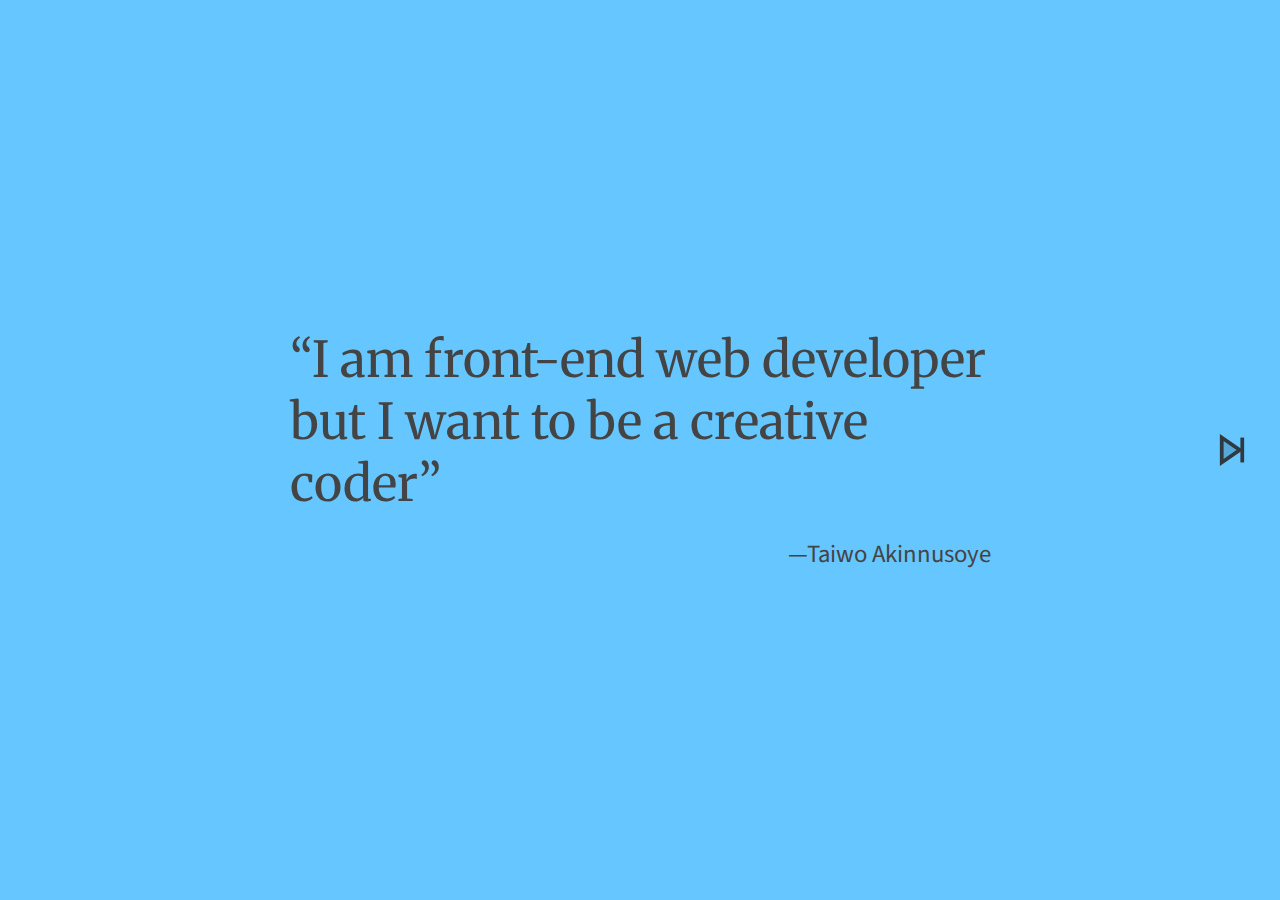
==== index.html @ 93991581 "Rename homepage.html to index.html" ====
<!DOCTYPE html>
<html lang="en" class="no-js">
  <head>
    <meta charset="utf-8">
    <meta http-equiv="X-UA-Compatible" content="IE=edge">
		<meta name="viewport" content="width=device-width, initial-scale=1">
    <title>Akinnsuoye Taiwo's Portfolio</title>
    <link href='https://fonts.googleapis.com/css?family=Source+Sans+Pro:400,700,600|Merriweather:400' rel='stylesheet' type='text/css'>
    <link rel="stylesheet" type="text/css" href="css/normalize.css" />
		<link rel="stylesheet" type="text/css" href="css/select-css.css" />
		<link rel="stylesheet" type="text/css" href="css/demo.css" />
		<link rel="stylesheet" type="text/css" href="css/component.css" />
    <link rel="icon" href="img/favicon.ico" />
    <script src="js/modernizr-custom.js"></script>
  </head>
  <body>
    <svg class="hidden">
			<defs>
				<symbol id="icon-arrow" viewBox="0 0 39 51.43">
					<title>Arrow Left</title>
					<polygon points="7 25.71 36 45.71 36 26.08 36 5.71 7 25.71" stroke-miterlimit="10" stroke-width="6"/><line x1="3" y1="5.71" x2="3" y2="45.71" fill="none" stroke-miterlimit="10" stroke-width="6"/>
				</symbol>
			</defs>
		</svg>

    <main>
      <div class="pages">
        <div class="page page--current">
          <!-- <h1 class="my-name">My Name is Taiwo Akinnsuoye</h1> -->
          <blockquote class="quote">
            <p>I am front-end web developer but I want to be a creative coder</p>
            <footer>Taiwo Akinnusoye</footer>
          </blockquote>
        </div>
      </div>
      <nav class="pagenav">
				<!-- <button class="pagenav__button pagenav__button--top" aria-label="Navigate top"><svg class="icon icon--rtop"><use xlink:href="#icon-arrow"></use></svg></button> -->
				<!-- <button class="pagenav__button pagenav__button--left" aria-label="Navigate left"><svg class="icon"><use xlink:href="#icon-arrow"></use></svg></button> -->
				<a href="portfolio.html"><button class="pagenav__button pagenav__button--right" aria-label="Navigate right"><svg class="icon icon--rright"><use xlink:href="#icon-arrow"></use></svg></button></a>
				<!-- <button class="pagenav__button pagenav__button--bottom" aria-label="Navigate bottom"><svg class="icon icon--rbottom"><use xlink:href="#icon-arrow"></use></svg></button> -->
				<!-- <button class="pagenav__button pagenav__button--cornertopleft" aria-label="Navigate top left"><svg class="icon icon--rtopleft"><use xlink:href="#icon-arrow"></use></svg></button>
				<button class="pagenav__button pagenav__button--cornertopright" aria-label="Navigate top right"><svg class="icon icon--rtopright"><use xlink:href="#icon-arrow"></use></svg></button>
				<button class="pagenav__button pagenav__button--cornerbottomleft" aria-label="Navigate bottom left"><svg class="icon icon--rbottomleft"><use xlink:href="#icon-arrow"></use></svg></button>
				<button class="pagenav__button pagenav__button--cornerbottomright" aria-label="Navigate bottom right"><svg class="icon icon--rbottomright"><use xlink:href="#icon-arrow"></use></svg></button> -->
			</nav>
    </main>

    <script src="js/classie.js"></script>
		<script src="js/main.js"></script>
  </body>
</html>
---- css/select-css.css ----
/* https://github.com/filamentgroup/select-css */

/* Container used for styling the custom select, the buttom class below adds the
 * bg gradient, corners, etc. */
.custom-select {
	position: relative;
	display: block;
}

/* This is the native select, we're making everything but the text invisible so
 * we can see the button styles in the wrapper */
.custom-select select {
	width: 100%;
	margin: 0;
	outline: none;
	padding: .6em .8em .5em .8em;

	/* Prefixed box-sizing rules necessary for older browsers */
	-webkit-box-sizing: border-box;
	-moz-box-sizing: border-box;
	box-sizing: border-box;

	/* Font size must be 16px to prevent iOS page zoom on focus */
	font-size: 16px;
}


/* Custom arrow sits on top of the select - could be an image, SVG, icon font,
 * etc. or the arrow could just baked into the bg image on the select. */
.custom-select::after {
	content: " ";
	position: absolute;
	top: 50%;
	right: 1em;
	z-index: 2;
	/* These hacks make the select behind the arrow clickable in some browsers */
	pointer-events: none;
	display: none;
}

@supports ( -webkit-appearance: none ) or ( appearance: none )
	/* Firefox <= 34 has a false positive on @supports( -moz-appearance: none )
	 * @supports ( mask-type: alpha ) is Firefox 35+
	 */
	or ( ( -moz-appearance: none ) and ( mask-type: alpha ) ) {
	
	/* Show custom arrow */
	.custom-select::after {
		display: block;
	}

	/* Remove select styling */
	.custom-select select {
		padding-right: 2em; /* Match-01 */
		/* inside @supports so that iOS <= 8 display the native arrow */
		background: none; /* Match-04 */
		/* inside @supports so that Android <= 4.3 display the native arrow */
		border: 1px solid transparent; /* Match-05 */

		-webkit-appearance: none;
		-moz-appearance: none;
		appearance: none;
	}
	.custom-select select:focus {
		border-color: #aaa; /* Match-03 */
	}
}
---- css/demo.css ----
@font-face {
	font-weight: normal;
	font-style: normal;
	font-family: 'codropsicons';
	src: url('../fonts/codropsicons/codropsicons.eot');
	src: url('../fonts/codropsicons/codropsicons.eot?#iefix') format('embedded-opentype'), url('../fonts/codropsicons/codropsicons.woff') format('woff'), url('../fonts/codropsicons/codropsicons.ttf') format('truetype'), url('../fonts/codropsicons/codropsicons.svg#codropsicons') format('svg');
}

*,
*::after,
*::before {
	box-sizing: border-box;
}

body {
	font-family: 'Source Sans Pro', Avenir, 'Helvetica Neue', Helvetica, Arial, sans-serif;
	color: #444;
	background: #f6f6f6;
	line-height: 1;
	-webkit-font-smoothing: antialiased;
	-moz-osx-font-smoothing: grayscale;
}

a {
	outline: none;
	color: #45a8f1;
	text-decoration: none;
}

a:hover,
a:focus {
	color: #544f4a;
	outline: none;
}

.hidden {
	position: absolute;
	overflow: hidden;
	width: 0;
	height: 0;
	pointer-events: none;
}


/* Header */

.codrops-header {
	letter-spacing: 2px;
	text-transform: uppercase;
	position: relative;
	padding: 0 0 2em 0;
	margin: 0 0 1em 0;
	min-height: 250px;
}

.codrops-header__title {
	font-size: 1.2em;
	color: #fff;
	border: 3px solid #fff;
	padding: 1.5em 2em;
	margin: 0 0 0 3em;
	display: inline-block;
}

.codrops-header__subbox {
	background: #fff;
	color: #66c6ff;
	max-width: 260px;
	padding: 2em 2em 4em;
	font-size: 0.85em;
	font-weight: bold;
	line-height: 1.25;
	text-align: right;
	margin: -1.25em 0 0 0;
}

.codrops-header__subbox span {
	display: block;
	margin: 0 0 1em 0;
}


/* Custom styles for https://github.com/filamentgroup/select-css */

.custom-select {
	border: 3px solid #303840;
	background: #56B4F9;
}

.custom-select::after {
	width: 0;
	height: 0;
	border-left: 4px solid transparent;
	border-right: 4px solid transparent;
	border-top: 7px solid #303840;
	margin-top: -3px;
}

.custom-select select {
	font-family: 'Source Sans Pro', Avenir, 'Helvetica Neue', Helvetica, Arial, sans-serif;
	letter-spacing: 0px;
	font-weight: 700;
	color: #303840;
	line-height: 1.5;
	cursor: pointer;
}


/* Focus style */

.custom-select select:focus {
	outline: none;
	box-shadow: none;
	border: 1px solid transparent;
}


/* Set options to normal weight */

.custom-select option {
	font-weight: bold;
	background: #fff;
	box-shadow: none;
}


/* Top Navigation Style */

.codrops-links {
	position: absolute;
	display: inline-block;
	text-align: center;
	white-space: nowrap;
	border: 3px solid #fff;
	background: #66c6ff;
	bottom: 0;
	left: 11em;
}

.codrops-links::after {
	position: absolute;
	top: -5%;
	left: 50%;
	width: 3px;
	margin-left: -1px;
	height: 110%;
	background: #fff;
	content: '';
	-webkit-transform: rotate3d(0, 0, 1, 22.5deg);
	transform: rotate3d(0, 0, 1, 22.5deg);
}

.codrops-icon {
	display: inline-block;
	margin: 1em;
	width: 1.5em;
	text-decoration: none;
}

.codrops-icon span {
	display: none;
}

.codrops-icon::before {
	margin: 0 5px;
	text-transform: none;
	font-weight: normal;
	font-style: normal;
	font-variant: normal;
	font-family: 'codropsicons';
	line-height: 1;
	speak: none;
	-webkit-font-smoothing: antialiased;
}

.codrops-icon--drop::before {
	content: "\e001";
	color: #0099cc;
}

.codrops-icon--prev::before {
	content: "\e004";
}

.pater {
	-webkit-box-flex: 0;
	-ms-flex: none;
	flex: none;
	display: block;
	border: 3px solid #fff;
	padding: 4.5em 2.5em 2.5em;
	width: 100%;
	max-width: 460px;
	position: relative;
	color: #fff;
	background: rgba(102, 198, 255, 1);
	margin: auto 0 3em auto;
}

.pater:hover,
.pater:focus {
	color: #fff;
	outline: none;
}

.pater::after {
	content: 'Sponsored by';
	position: absolute;
	top: 3.5em;
	left: 4em;
	font-size: 0.65em;
	letter-spacing: 2px;
	text-transform: uppercase;
	font-weight: bold;
}

@media screen and (min-width: 50em) {
	.pater::before {
		content: '';
		position: absolute;
		background: url(../img/terminal.svg) no-repeat 0 0;
		background-size: contain;
		top: 0;
		left: 0;
		width: 100%;
		height: 100%;
		z-index: -1;
		opacity: 0;
		-webkit-transition: -webkit-transform 0.3s, opacity 0s 0.3s;
		transition: transform 0.3s, opacity 0s 0.3s;
	}
	.pater:hover::before,
	.pater:focus::before {
		opacity: 1;
		-webkit-transform: translate3d(-30px, 30px, 0);
		transform: translate3d(-30px, 30px, 0);
		-webkit-transition: -webkit-transform 0.3s cubic-bezier(.43, .04, .32, .97);
		transition: transform 0.3s cubic-bezier(.43, .04, .32, .97);
	}
}

.pater__img {
	display: block;
	width: 50%;
}

.pater__title {
	text-transform: uppercase;
	letter-spacing: 1px;
	font-size: 1.35em;
	margin: 1em 0;
}

.pater__desc {
	color: #3D3935;
	font-weight: 600;
	line-height: 1.1;
	margin: 0;
}


/* Colors */


/* 1 */

.anim--effect-1 .codrops-header__subbox {
	color: #605BD4;
}

.anim--effect-1 .custom-select,
.anim--effect-1 .codrops-links,
.anim--effect-1 .pater {
	background: #605BD4;
}


/* 2 */

.anim--effect-2 .codrops-header__subbox {
	color: #9cdab1;
}

.anim--effect-2 .custom-select,
.anim--effect-2 .codrops-links,
.anim--effect-2 .pater {
	background: #9cdab1;
}


/* 4 */

.anim--effect-4 .codrops-header__subbox {
	color: #999;
}

.anim--effect-4 .custom-select,
.anim--effect-4 .codrops-links,
.anim--effect-4 .pater {
	background: #16161D;
}

.anim--effect-4 .custom-select select {
	color: white;
}

.anim--effect-4 .custom-select select option {
	color: black;
}

.anim--effect-4 .custom-select::after {
	border-top-color: white;
}

@media screen and (max-width: 50em) {
	.codrops-header {
		width: 100%;
		font-size: 0.8em;
		-webkit-box-flex: 0;
		-ms-flex: none;
		flex: none;
		margin: 0;
		padding: 0;
		min-height: 0;
	}
	.codrops-header__title {
		display: block;
		margin: 0;
		width: 100%;
		padding: 1em;
	}
	.codrops-header__subbox {
		max-width: none;
		width: 100%;
		margin: 0;
		text-align: left;
		font-size: 1em;
		padding: 1em;
	}
	.codrops-links {
		position: relative;
		left: auto;
		bottom: auto;
		border-right: 0;
		padding: 0;
		width: 100%;
		border: 3px solid #fff;
		border-bottom: 0;
		text-align: center;
		display: block;
	}
	.pater {
		margin: 0;
		max-width: none;
		font-size: 0.85em;
		padding: 2.5em 1em 1em;
	}
	.pater::after {
		top: 1em;
		left: 1em;
	}
	.pater__img {
		width: 160px;
	}
	.container .page {
		padding: 2.85em;
	}
	.container .pagenav {
		top: 0.5em;
		left: 0.5em;
		right: 0.5em;
		bottom: 0.5em;
		font-size: 0.85em;
	}
}

@media screen and (max-width: 40em) {
	.pater__title {
		font-size: 1em;
	}
	.pater__img {
		max-width: 75%;
	}
}
---- css/component.css ----
html,
body {
	min-height: 100vh;
	overflow-x: hidden;
}

.js .container {
	position: relative;
	height: 100vh;
	overflow: hidden;
}

.js .pages {
	position: relative;
	overflow: hidden;
	width: 100vw;
	height: 100vh;
	z-index: 0;
}

.page {
	padding: 6.5em;
	background: #66c6ff;
	display: -webkit-box;
	display: -ms-flexbox;
	display: flex;
	-webkit-box-orient: vertical;
	-webkit-box-direction: normal;
	-ms-flex-direction: column;
	flex-direction: column;
}

.js .page {
	position: absolute;
	top: 0;
	left: 0;
	width: 100%;
	height: 100%;
	visibility: hidden;
	z-index: 1;
}

.js .page--current {
	visibility: visible;
	position: relative;
}


/* Navigation */

.pagenav {
	position: absolute;
	pointer-events: none;
	top: 2em;
	left: 2em;
	right: 2em;
	bottom: 2em;
	z-index: 1000;
}

.no-js .pagenav {
	display: none;
}

.pagenav__button {
	position: absolute;
	border: 0;
	background: none;
	padding: 0;
	margin: 0;
	width: 2em;
	height: 2em;
	cursor: pointer;
	pointer-events: auto;
}

.pagenav__button:focus {
	outline: none;
}

.pagenav__button--top,
.pagenav__button--bottom {
	left: 50%;
	margin: 0 0 0 -1em;
}

.pagenav__button--bottom,
.pagenav__button--cornerbottomleft {
	bottom: 0;
}

.pagenav__button--left,
.pagenav__button--right {
	top: 50%;
	margin: -1em 0 0 0;
}

.pagenav__button--right,
.pagenav__button--cornertopright,
.pagenav__button--cornerbottomright {
	right: 0;
}

.pagenav__button--cornerbottomright {
	bottom: 0;
}

.icon {
	width: 100%;
	height: 100%;
	fill: rgba(0, 0, 0, 0.15);
	stroke: #303840;
}

.pagenav__button:hover .icon {
	stroke: #000;
}

.icon--rtop {
	-webkit-transform: rotate(90deg);
	transform: rotate(90deg);
}

.icon--rbottom {
	-webkit-transform: rotate(-90deg);
	transform: rotate(-90deg);
}

.icon--rright {
	-webkit-transform: rotate(-180deg);
	transform: rotate(-180deg);
}

.icon--rtopleft {
	-webkit-transform: rotate(45deg);
	transform: rotate(45deg);
}

.icon--rtopright {
	-webkit-transform: rotate(135deg);
	transform: rotate(135deg);
}

.icon--rbottomleft {
	-webkit-transform: rotate(-45deg);
	transform: rotate(-45deg);
}

.icon--rbottomright {
	-webkit-transform: rotate(-135deg);
	transform: rotate(-135deg);
}


/* Page content */
.my-name {
	text-align: center;
}
.quote {
	font-size: 5.5vh;
	line-height: 1.25;
	display: -webkit-box;
	display: -ms-flexbox;
	display: flex;
	-webkit-box-orient: vertical;
	-webkit-box-direction: normal;
	-ms-flex-direction: column;
	flex-direction: column;
	height: 100%;
	margin: 0 auto;
	max-width: 800px;
	padding: 1em;
	-webkit-box-align: end;
	-ms-flex-align: end;
	align-items: flex-end;
	-webkit-box-pack: center;
	-ms-flex-pack: center;
	justify-content: center;
}

.quote p {
	font-family: 'Merriweather', serif;
	margin: 0 0 0.5em;
	-webkit-box-flex: 0;
	-ms-flex: none;
	flex: none;
}

.quote p::before {
	content: '\201C';
}

.quote p::after {
	content: '\201D';
}

.quote footer {
	font-size: 0.5em;
}

.quote footer::before {
	content: '\2014';
}


/* Revealers */

.revealer {
	width: 100vw;
	height: 100vh;
	position: fixed;
	z-index: 1000;
	pointer-events: none;
}

.revealer--cornertopleft,
.revealer--cornertopright,
.revealer--cornerbottomleft,
.revealer--cornerbottomright {
	top: 50%;
	left: 50%;
}

.revealer--top,
.revealer--bottom {
	left: 0;
}

.revealer--right,
.revealer--left {
	top: 50%;
	left: 50%;
}

.revealer--top {
	bottom: 100%;
}

.revealer--bottom {
	top: 100%;
}

.revealer__layer {
	position: absolute;
	width: 100%;
	height: 100%;
	top: 0;
	left: 0;
	background: #ddd;
}

/* Revealer effects */


/* One layer effect (effect-1) */

.anim--effect-1 .page:first-child {
	background: #605BD4;
}

.anim--effect-1 .page:nth-child(2) {
	background: #FF6EAE;
}

.anim--effect-1 .revealer--animate .revealer__layer {
	-webkit-animation: anim-effect-1 1.5s cubic-bezier(0.2, 1, 0.3, 1) forwards;
	animation: anim-effect-1 1.5s cubic-bezier(0.2, 1, 0.3, 1) forwards;
}

@-webkit-keyframes anim-effect-1 {
	0% {
		-webkit-transform: translate3d(0, 0, 0);
		transform: translate3d(0, 0, 0);
	}
	35%,
	65% {
		-webkit-transform: translate3d(0, -100%, 0);
		transform: translate3d(0, -100%, 0);
	}
	100% {
		-webkit-transform: translate3d(0, -200%, 0);
		transform: translate3d(0, -200%, 0);
	}
}

@keyframes anim-effect-1 {
	0% {
		-webkit-transform: translate3d(0, 0, 0);
		transform: translate3d(0, 0, 0);
	}
	35%,
	65% {
		-webkit-transform: translate3d(0, -100%, 0);
		transform: translate3d(0, -100%, 0);
	}
	100% {
		-webkit-transform: translate3d(0, -200%, 0);
		transform: translate3d(0, -200%, 0);
	}
}


/* Two layer effect (effect-2) */

.anim--effect-2 .page:first-child {
	background: #9cdab1;
}

.anim--effect-2 .page:nth-child(2) {
	background: #F9C969;
}

.anim--effect-2 .revealer--animate .revealer__layer {
	-webkit-animation: anim-effect-2-1 1.5s cubic-bezier(0.7, 0, 0.3, 1) forwards;
	animation: anim-effect-2-1 1.5s cubic-bezier(0.7, 0, 0.3, 1) forwards;
}

.anim--effect-2 .revealer--animate .revealer__layer:nth-child(2) {
	-webkit-animation-name: anim-effect-2-2;
	animation-name: anim-effect-2-2;
}

@-webkit-keyframes anim-effect-2-1 {
	0% {
		-webkit-transform: translate3d(0, 0, 0);
		transform: translate3d(0, 0, 0);
	}
	30%,
	70% {
		-webkit-transform: translate3d(0, -100%, 0);
		transform: translate3d(0, -100%, 0);
		-webkit-animation-timing-function: cubic-bezier(0.7, 0, 0.3, 1);
		animation-timing-function: cubic-bezier(0.7, 0, 0.3, 1);
	}
	100% {
		-webkit-transform: translate3d(0, -200%, 0);
		transform: translate3d(0, -200%, 0);
	}
}

@keyframes anim-effect-2-1 {
	0% {
		-webkit-transform: translate3d(0, 0, 0);
		transform: translate3d(0, 0, 0);
	}
	30%,
	70% {
		-webkit-transform: translate3d(0, -100%, 0);
		transform: translate3d(0, -100%, 0);
		-webkit-animation-timing-function: cubic-bezier(0.7, 0, 0.3, 1);
		animation-timing-function: cubic-bezier(0.7, 0, 0.3, 1);
	}
	100% {
		-webkit-transform: translate3d(0, -200%, 0);
		transform: translate3d(0, -200%, 0);
	}
}

@-webkit-keyframes anim-effect-2-2 {
	0%,
	14.5% {
		-webkit-transform: translate3d(0, 0, 0);
		transform: translate3d(0, 0, 0);
	}
	37.5%,
	62.5% {
		-webkit-transform: translate3d(0, -100%, 0);
		transform: translate3d(0, -100%, 0);
		-webkit-animation-timing-function: cubic-bezier(0.7, 0, 0.3, 1);
		animation-timing-function: cubic-bezier(0.7, 0, 0.3, 1);
	}
	85.5%,
	100% {
		-webkit-transform: translate3d(0, -200%, 0);
		transform: translate3d(0, -200%, 0);
	}
}

@keyframes anim-effect-2-2 {
	0%,
	14.5% {
		-webkit-transform: translate3d(0, 0, 0);
		transform: translate3d(0, 0, 0);
	}
	37.5%,
	62.5% {
		-webkit-transform: translate3d(0, -100%, 0);
		transform: translate3d(0, -100%, 0);
		-webkit-animation-timing-function: cubic-bezier(0.7, 0, 0.3, 1);
		animation-timing-function: cubic-bezier(0.7, 0, 0.3, 1);
	}
	85.5%,
	100% {
		-webkit-transform: translate3d(0, -200%, 0);
		transform: translate3d(0, -200%, 0);
	}
}


/* Three layer effect (effect-3) */

.anim--effect-3 .page:nth-child(2) {
	background: #ECF3A3;
}

.anim--effect-3 .revealer--animate .revealer__layer {
	-webkit-animation: anim-effect-3-1 1.5s cubic-bezier(0.550, 0.055, 0.675, 0.190) forwards;
	animation: anim-effect-3-1 1.5s cubic-bezier(0.550, 0.055, 0.675, 0.190) forwards;
}

.anim--effect-3 .revealer--animate .revealer__layer:nth-child(2) {
	-webkit-animation-name: anim-effect-3-2;
	animation-name: anim-effect-3-2;
}

.anim--effect-3 .revealer--animate .revealer__layer:nth-child(3) {
	-webkit-animation-name: anim-effect-3-3;
	animation-name: anim-effect-3-3;
}

@-webkit-keyframes anim-effect-3-1 {
	0% {
		-webkit-transform: translate3d(0, 0, 0);
		transform: translate3d(0, 0, 0);
	}
	25%,
	75% {
		-webkit-transform: translate3d(0, -100%, 0);
		transform: translate3d(0, -100%, 0);
		-webkit-animation-timing-function: cubic-bezier(0.215, 0.610, 0.355, 1.000);
		animation-timing-function: cubic-bezier(0.215, 0.610, 0.355, 1.000);
	}
	100% {
		-webkit-transform: translate3d(0, -200%, 0);
		transform: translate3d(0, -200%, 0);
	}
}

@keyframes anim-effect-3-1 {
	0% {
		-webkit-transform: translate3d(0, 0, 0);
		transform: translate3d(0, 0, 0);
	}
	25%,
	75% {
		-webkit-transform: translate3d(0, -100%, 0);
		transform: translate3d(0, -100%, 0);
		-webkit-animation-timing-function: cubic-bezier(0.215, 0.610, 0.355, 1.000);
		animation-timing-function: cubic-bezier(0.215, 0.610, 0.355, 1.000);
	}
	100% {
		-webkit-transform: translate3d(0, -200%, 0);
		transform: translate3d(0, -200%, 0);
	}
}

@-webkit-keyframes anim-effect-3-2 {
	0%,
	12.5% {
		-webkit-transform: translate3d(0, 0, 0);
		transform: translate3d(0, 0, 0);
	}
	37.5%,
	62.5% {
		-webkit-transform: translate3d(0, -100%, 0);
		transform: translate3d(0, -100%, 0);
		-webkit-animation-timing-function: cubic-bezier(0.215, 0.610, 0.355, 1.000);
		animation-timing-function: cubic-bezier(0.215, 0.610, 0.355, 1.000);
	}
	87.5%,
	100% {
		-webkit-transform: translate3d(0, -200%, 0);
		transform: translate3d(0, -200%, 0);
	}
}

@keyframes anim-effect-3-2 {
	0%,
	12.5% {
		-webkit-transform: translate3d(0, 0, 0);
		transform: translate3d(0, 0, 0);
	}
	37.5%,
	62.5% {
		-webkit-transform: translate3d(0, -100%, 0);
		transform: translate3d(0, -100%, 0);
		-webkit-animation-timing-function: cubic-bezier(0.215, 0.610, 0.355, 1.000);
		animation-timing-function: cubic-bezier(0.215, 0.610, 0.355, 1.000);
	}
	87.5%,
	100% {
		-webkit-transform: translate3d(0, -200%, 0);
		transform: translate3d(0, -200%, 0);
	}
}

@-webkit-keyframes anim-effect-3-3 {
	0%,
	25% {
		-webkit-transform: translate3d(0, 0, 0);
		transform: translate3d(0, 0, 0);
		-webkit-animation-timing-function: cubic-bezier(0.645, 0.045, 0.355, 1.000);
		animation-timing-function: cubic-bezier(0.645, 0.045, 0.355, 1.000);
	}
	75%,
	100% {
		-webkit-transform: translate3d(0, -200%, 0);
		transform: translate3d(0, -200%, 0);
	}
}

@keyframes anim-effect-3-3 {
	0%,
	25% {
		-webkit-transform: translate3d(0, 0, 0);
		transform: translate3d(0, 0, 0);
		-webkit-animation-timing-function: cubic-bezier(0.645, 0.045, 0.355, 1.000);
		animation-timing-function: cubic-bezier(0.645, 0.045, 0.355, 1.000);
	}
	75%,
	100% {
		-webkit-transform: translate3d(0, -200%, 0);
		transform: translate3d(0, -200%, 0);
	}
}


/* Forth effect */

.anim--effect-4 .page:first-child {
	background: #28282D;
}

.anim--effect-4 .page:nth-child(2) {
	background: #F15C5C;
}

.anim--effect-4 .page--animate-top .quote {
	-webkit-animation: moveQuoteTop 1.5s forwards;
	animation: moveQuoteTop 1.5s forwards;
}

@-webkit-keyframes moveQuoteTop {
	0%,
	65% {
		-webkit-transform: translate3d(0, -75px, 0);
		transform: translate3d(0, -75px, 0);
	}
	100% {
		-webkit-transform: translate3d(0, 0, 0);
		transform: translate3d(0, 0, 0);
	}
}

@keyframes moveQuoteTop {
	0%,
	65% {
		-webkit-transform: translate3d(0, -75px, 0);
		transform: translate3d(0, -75px, 0);
	}
	100% {
		-webkit-transform: translate3d(0, 0, 0);
		transform: translate3d(0, 0, 0);
	}
}

.anim--effect-4 .page--animate-bottom .quote {
	-webkit-animation: moveQuoteBottom 1.5s forwards;
	animation: moveQuoteBottom 1.5s forwards;
}

@-webkit-keyframes moveQuoteBottom {
	0%,
	65% {
		-webkit-transform: translate3d(0, 75px, 0);
		transform: translate3d(0, 75px, 0);
	}
	100% {
		-webkit-transform: translate3d(0, 0, 0);
		transform: translate3d(0, 0, 0);
	}
}

@keyframes moveQuoteBottom {
	0%,
	65% {
		-webkit-transform: translate3d(0, 75px, 0);
		transform: translate3d(0, 75px, 0);
	}
	100% {
		-webkit-transform: translate3d(0, 0, 0);
		transform: translate3d(0, 0, 0);
	}
}

.anim--effect-4 .page--animate-left .quote {
	-webkit-animation: moveQuoteLeft 1.5s forwards;
	animation: moveQuoteLeft 1.5s forwards;
}

@-webkit-keyframes moveQuoteLeft {
	0%,
	65% {
		-webkit-transform: translate3d(-75px, 0, 0);
		transform: translate3d(-75px, 0, 0);
	}
	100% {
		-webkit-transform: translate3d(0, 0, 0);
		transform: translate3d(0, 0, 0);
	}
}

@keyframes moveQuoteLeft {
	0%,
	65% {
		-webkit-transform: translate3d(-75px, 0, 0);
		transform: translate3d(-75px, 0, 0);
	}
	100% {
		-webkit-transform: translate3d(0, 0, 0);
		transform: translate3d(0, 0, 0);
	}
}

.anim--effect-4 .page--animate-right .quote {
	-webkit-animation: moveQuoteRight 1.5s forwards;
	animation: moveQuoteRight 1.5s forwards;
}

@-webkit-keyframes moveQuoteRight {
	0%,
	65% {
		-webkit-transform: translate3d(75px, 0, 0);
		transform: translate3d(75px, 0, 0);
	}
	100% {
		-webkit-transform: translate3d(0, 0, 0);
		transform: translate3d(0, 0, 0);
	}
}

@keyframes moveQuoteRight {
	0%,
	65% {
		-webkit-transform: translate3d(75px, 0, 0);
		transform: translate3d(75px, 0, 0);
	}
	100% {
		-webkit-transform: translate3d(0, 0, 0);
		transform: translate3d(0, 0, 0);
	}
}

.anim--effect-4 .page--animate-cornertopright .quote {
	-webkit-animation: moveQuoteCornerTopRight 1.5s forwards;
	animation: moveQuoteCornerTopRight 1.5s forwards;
}

@-webkit-keyframes moveQuoteCornerTopRight {
	0%,
	65% {
		-webkit-transform: translate3d(50px, -50px, 0);
		transform: translate3d(50px, -50px, 0);
	}
	100% {
		-webkit-transform: translate3d(0, 0, 0);
		transform: translate3d(0, 0, 0);
	}
}

@keyframes moveQuoteCornerTopRight {
	0%,
	65% {
		-webkit-transform: translate3d(50px, -50px, 0);
		transform: translate3d(50px, -50px, 0);
	}
	100% {
		-webkit-transform: translate3d(0, 0, 0);
		transform: translate3d(0, 0, 0);
	}
}

.anim--effect-4 .page--animate-cornertopleft .quote {
	-webkit-animation: moveQuoteCornerTopLeft 1.5s forwards;
	animation: moveQuoteCornerTopLeft 1.5s forwards;
}

@-webkit-keyframes moveQuoteCornerTopLeft {
	0%,
	65% {
		-webkit-transform: translate3d(-50px, -50px, 0);
		transform: translate3d(-50px, -50px, 0);
	}
	100% {
		-webkit-transform: translate3d(0, 0, 0);
		transform: translate3d(0, 0, 0);
	}
}

@keyframes moveQuoteCornerTopLeft {
	0%,
	65% {
		-webkit-transform: translate3d(-50px, -50px, 0);
		transform: translate3d(-50px, -50px, 0);
	}
	100% {
		-webkit-transform: translate3d(0, 0, 0);
		transform: translate3d(0, 0, 0);
	}
}

.anim--effect-4 .page--animate-cornerbottomright .quote {
	-webkit-animation: moveQuoteCornerBottomRight 1.5s forwards;
	animation: moveQuoteCornerBottomRight 1.5s forwards;
}

@-webkit-keyframes moveQuoteCornerBottomRight {
	0%,
	65% {
		-webkit-transform: translate3d(50px, 50px, 0);
		transform: translate3d(50px, 50px, 0);
	}
	100% {
		-webkit-transform: translate3d(0, 0, 0);
		transform: translate3d(0, 0, 0);
	}
}

@keyframes moveQuoteCornerBottomRight {
	0%,
	65% {
		-webkit-transform: translate3d(50px, 50px, 0);
		transform: translate3d(50px, 50px, 0);
	}
	100% {
		-webkit-transform: translate3d(0, 0, 0);
		transform: translate3d(0, 0, 0);
	}
}

.anim--effect-4 .page--animate-cornerbottomleft .quote {
	-webkit-animation: moveQuoteCornerBottomLeft 1.5s forwards;
	animation: moveQuoteCornerBottomLeft 1.5s forwards;
}

@-webkit-keyframes moveQuoteCornerBottomLeft {
	0%,
	65% {
		-webkit-transform: translate3d(-50px, 50px, 0);
		transform: translate3d(-50px, 50px, 0);
	}
	100% {
		-webkit-transform: translate3d(0, 0, 0);
		transform: translate3d(0, 0, 0);
	}
}

@keyframes moveQuoteCornerBottomLeft {
	0%,
	65% {
		-webkit-transform: translate3d(-50px, 50px, 0);
		transform: translate3d(-50px, 50px, 0);
	}
	100% {
		-webkit-transform: translate3d(0, 0, 0);
		transform: translate3d(0, 0, 0);
	}
}

.anim--effect-4 .revealer--animate .revealer__layer {
	-webkit-animation: anim-effect-4-1 1.5s cubic-bezier(0.550, 0.055, 0.675, 0.190) forwards;
	animation: anim-effect-4-1 1.5s cubic-bezier(0.550, 0.055, 0.675, 0.190) forwards;
}

.anim--effect-4 .revealer--animate .revealer__layer:nth-child(2) {
	-webkit-animation-name: anim-effect-4-2;
	animation-name: anim-effect-4-2;
	-webkit-animation-timing-function: cubic-bezier(0.895, 0.030, 0.685, 0.220);
	animation-timing-function: cubic-bezier(0.895, 0.030, 0.685, 0.220);
}

.anim--effect-4 .revealer--animate .revealer__layer:nth-child(3) {
	-webkit-animation-name: anim-effect-4-3;
	animation-name: anim-effect-4-3;
	-webkit-animation-timing-function: cubic-bezier(0.755, 0.050, 0.855, 0.060);
	animation-timing-function: cubic-bezier(0.755, 0.050, 0.855, 0.060)
}

@-webkit-keyframes anim-effect-4-1 {
	0% {
		-webkit-transform: translate3d(0, 0, 0);
		transform: translate3d(0, 0, 0);
	}
	35%,
	65% {
		-webkit-transform: translate3d(0, -100%, 0);
		transform: translate3d(0, -100%, 0);
		-webkit-animation-timing-function: cubic-bezier(0.215, 0.610, 0.355, 1.000);
		animation-timing-function: cubic-bezier(0.215, 0.610, 0.355, 1.000);
	}
	100% {
		-webkit-transform: translate3d(0, -200%, 0);
		transform: translate3d(0, -200%, 0);
	}
}

@keyframes anim-effect-4-1 {
	0% {
		-webkit-transform: translate3d(0, 0, 0);
		transform: translate3d(0, 0, 0);
	}
	35%,
	65% {
		-webkit-transform: translate3d(0, -100%, 0);
		transform: translate3d(0, -100%, 0);
		-webkit-animation-timing-function: cubic-bezier(0.215, 0.610, 0.355, 1.000);
		animation-timing-function: cubic-bezier(0.215, 0.610, 0.355, 1.000);
	}
	100% {
		-webkit-transform: translate3d(0, -200%, 0);
		transform: translate3d(0, -200%, 0);
	}
}

@-webkit-keyframes anim-effect-4-2 {
	0% {
		-webkit-transform: translate3d(0, 0, 0);
		transform: translate3d(0, 0, 0);
	}
	45%,
	55% {
		-webkit-transform: translate3d(0, -100%, 0);
		transform: translate3d(0, -100%, 0);
		-webkit-animation-timing-function: cubic-bezier(0.165, 0.840, 0.440, 1.000);
		animation-timing-function: cubic-bezier(0.165, 0.840, 0.440, 1.000);
	}
	100% {
		-webkit-transform: translate3d(0, -200%, 0);
		transform: translate3d(0, -200%, 0);
	}
}

@keyframes anim-effect-4-2 {
	0% {
		-webkit-transform: translate3d(0, 0, 0);
		transform: translate3d(0, 0, 0);
	}
	45%,
	55% {
		-webkit-transform: translate3d(0, -100%, 0);
		transform: translate3d(0, -100%, 0);
		-webkit-animation-timing-function: cubic-bezier(0.165, 0.840, 0.440, 1.000);
		animation-timing-function: cubic-bezier(0.165, 0.840, 0.440, 1.000);
	}
	100% {
		-webkit-transform: translate3d(0, -200%, 0);
		transform: translate3d(0, -200%, 0);
	}
}

@-webkit-keyframes anim-effect-4-3 {
	0% {
		-webkit-transform: translate3d(0, 0, 0);
		transform: translate3d(0, 0, 0);
	}
	45%,
	55% {
		-webkit-transform: translate3d(0, -100%, 0);
		transform: translate3d(0, -100%, 0);
		-webkit-animation-timing-function: cubic-bezier(0.230, 1.000, 0.320, 1.000);
		animation-timing-function: cubic-bezier(0.230, 1.000, 0.320, 1.000);
	}
	100% {
		-webkit-transform: translate3d(0, -200%, 0);
		transform: translate3d(0, -200%, 0);
	}
}

@keyframes anim-effect-4-3 {
	0% {
		-webkit-transform: translate3d(0, 0, 0);
		transform: translate3d(0, 0, 0);
	}
	45%,
	55% {
		-webkit-transform: translate3d(0, -100%, 0);
		transform: translate3d(0, -100%, 0);
		-webkit-animation-timing-function: cubic-bezier(0.230, 1.000, 0.320, 1.000);
		animation-timing-function: cubic-bezier(0.230, 1.000, 0.320, 1.000);
	}
	100% {
		-webkit-transform: translate3d(0, -200%, 0);
		transform: translate3d(0, -200%, 0);
	}
}


/* Media queries */

@media screen and (max-width: 50em) {
	.quote {
		font-size: 5vw;
		text-align: center;
		padding: 0.5em;
	}
}
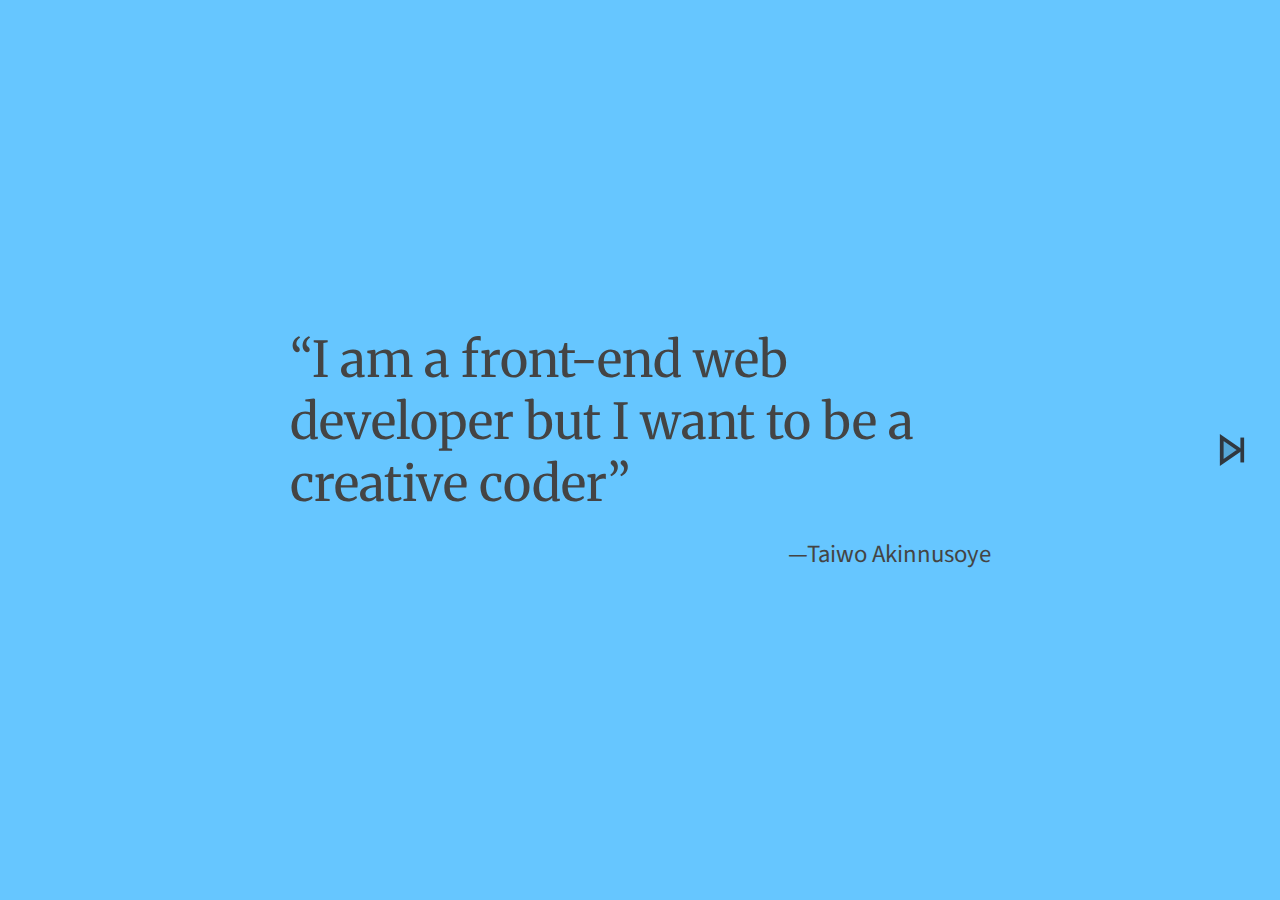
==== commit 13ce681b: "Updated index.html" ====
--- a/index.html
+++ b/index.html
@@ -28,7 +28,7 @@
         <div class="page page--current">
           <!-- <h1 class="my-name">My Name is Taiwo Akinnsuoye</h1> -->
           <blockquote class="quote">
-            <p>I am front-end web developer but I want to be a creative coder</p>
+            <p>I am a front-end web developer but I want to be a creative coder</p>
             <footer>Taiwo Akinnusoye</footer>
           </blockquote>
         </div>
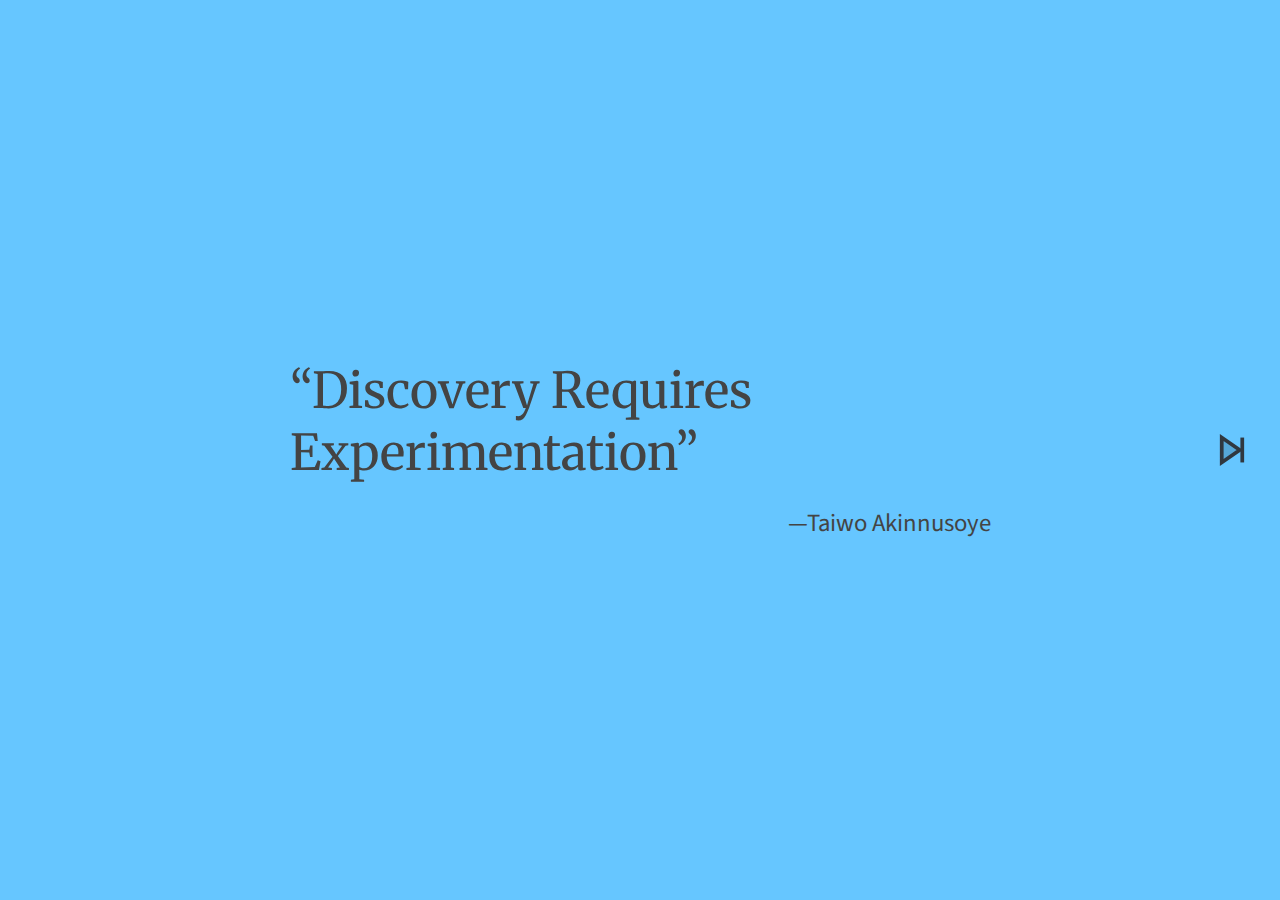
==== commit 757c5602: "Update index.html" ====
--- a/index.html
+++ b/index.html
@@ -28,7 +28,8 @@
         <div class="page page--current">
           <!-- <h1 class="my-name">My Name is Taiwo Akinnsuoye</h1> -->
           <blockquote class="quote">
-            <p>I am a front-end web developer but I want to be a creative coder</p>
+<!--             <p>I am a front-end web developer but I want to be a creative coder</p> -->
+		  <p>Discovery Requires Experimentation</p>
             <footer>Taiwo Akinnusoye</footer>
           </blockquote>
         </div>
